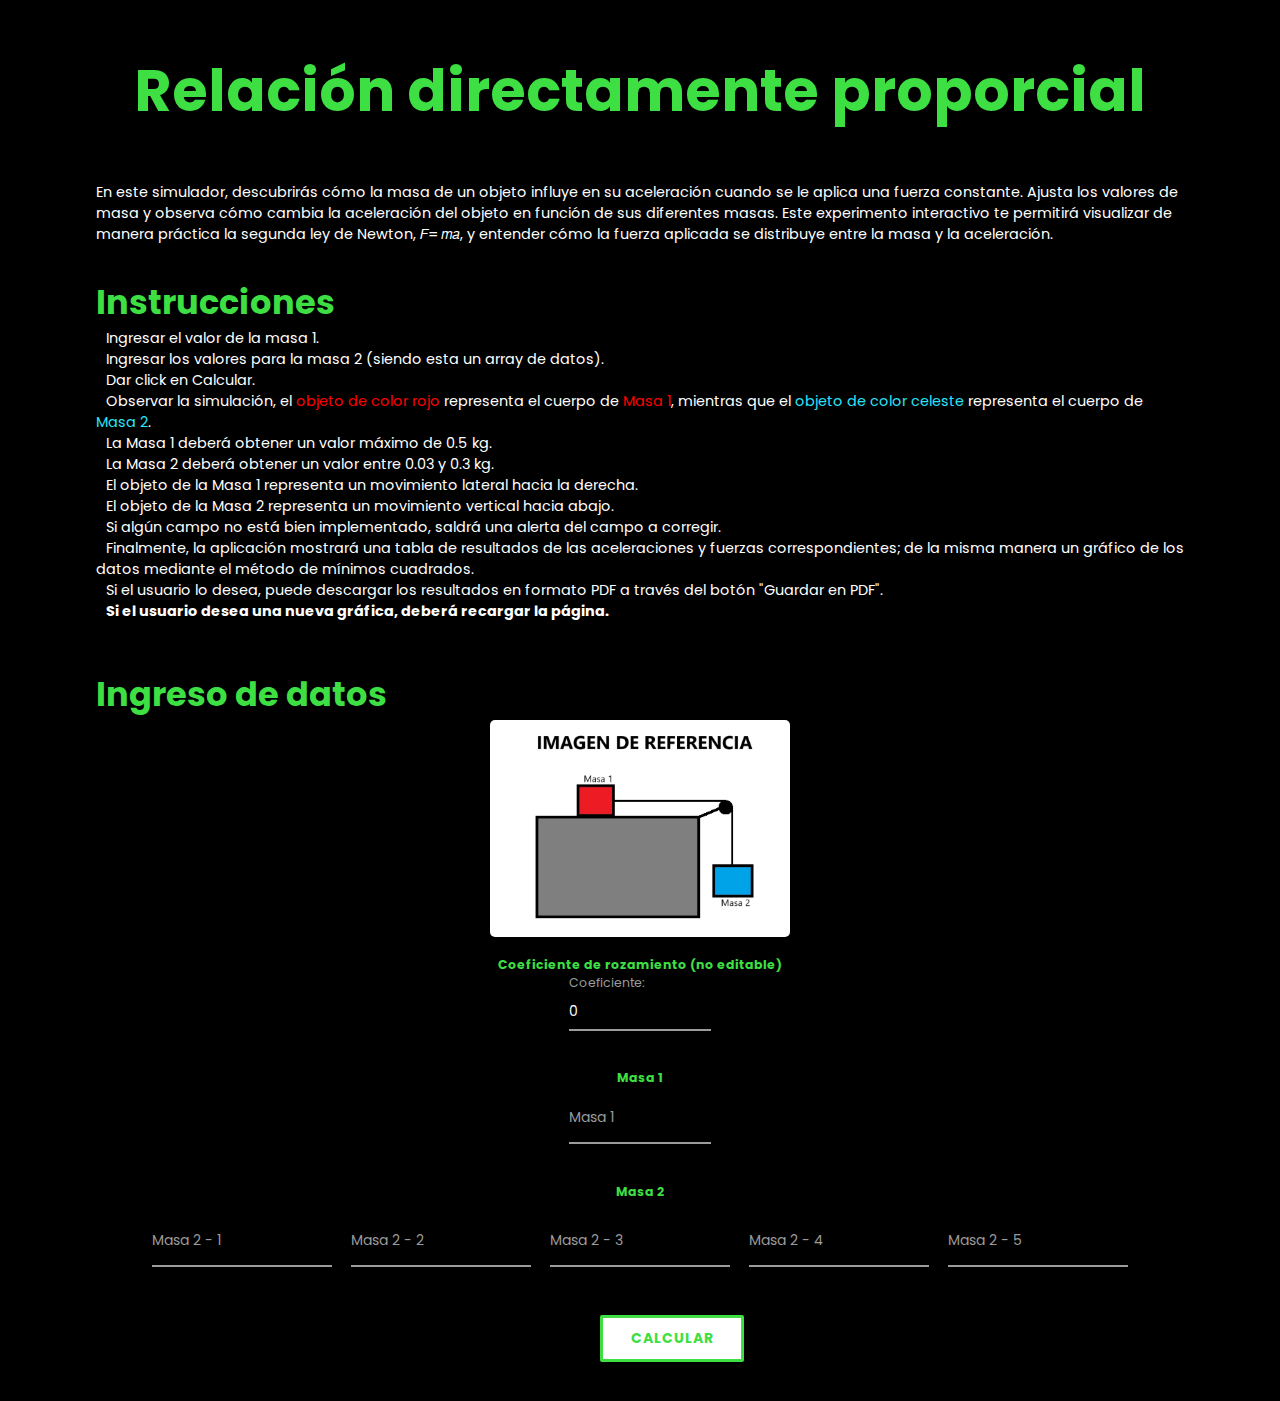
==== simulador/situacion1.html @ 9d55b873 "Primer borrador" ====
<!DOCTYPE html>
<html lang="en">
<head>
    <meta charset="UTF-8">
    <meta name="viewport" content="width=device-width, initial-scale=1.0">
    <title>Situación 1 (a vs F)</title>
    <link rel="icon" href="../img/opcion1.ico" type="image/x-icon">
    <link rel="stylesheet" type="text/css" href="../css/index.css">
	<link rel="stylesheet" type="text/css" href="../css/situacion1.css">
</head>
<body>

    <header>
        <h1 class="heading">Relación directamente proporcial</h1>
    </header>

    <section class="principal-content">
        <div class="introduccion">
            <p>En este simulador, descubrirás cómo la masa de un objeto influye en su aceleración cuando se le aplica una fuerza constante. Ajusta los valores de masa y observa cómo cambia la aceleración del objeto en función de sus diferentes masas. Este experimento interactivo te permitirá visualizar de manera práctica la segunda ley de Newton, 𝐹= 𝑚𝑎, y entender cómo la fuerza aplicada se distribuye entre la masa y la aceleración.</p>
            <br>
        </div>
        <div class="instrucciones">
            <h3 class="sub-heading">Instrucciones</h3>
            <p><i class="fa-solid fa-circle-right"></i> Ingresar el valor de la masa 1.</p>
            <p><i class="fa-solid fa-circle-right"></i> Ingresar los valores para la masa 2 (siendo esta un array de datos).</p>
            <p><i class="fa-solid fa-circle-right"></i> Dar click en Calcular.</p>
            <p><i class="fa-solid fa-circle-right"></i> Observar la simulación, el <span style="color: red;">objeto de color rojo</span> representa el cuerpo de <span style="color: red;">Masa 1</span>, mientras que el <span style="color: rgb(42, 228, 249);">objeto de color celeste</span> representa el cuerpo de <span style="color: rgb(42, 228, 249);">Masa 2</span>.</p>
            <p><i class="fa-solid fa-circle-right"></i> La Masa 1 deberá obtener un valor máximo de 0.5 kg.</p>
            <p><i class="fa-solid fa-circle-right"></i> La Masa 2 deberá obtener un valor entre 0.03 y 0.3 kg.</p>
            <p><i class="fa-solid fa-circle-right"></i> El objeto de la Masa 1 representa un movimiento lateral hacia la derecha.</p>
            <p><i class="fa-solid fa-circle-right"></i> El objeto de la Masa 2 representa un movimiento vertical hacia abajo.</p>
            <p><i class="fa-solid fa-circle-right"></i> Si algún campo no está bien implementado, saldrá una alerta del campo a corregir.</p>
            <p><i class="fa-solid fa-circle-right"></i> Finalmente, la aplicación mostrará una tabla de resultados de las aceleraciones y fuerzas correspondientes; de la misma manera un gráfico de los datos mediante el método de mínimos cuadrados.</p>
            <p><i class="fa-solid fa-circle-right"></i> Si el usuario lo desea, puede descargar los resultados en formato PDF a través del botón "Guardar en PDF".</p>
            <p><i class="fa-solid fa-circle-right"></i> <strong>Si el usuario desea una nueva gráfica, deberá recargar la página.</strong></p>
        </div>
    </section>

    <div class="datos-masas">
        <h3 class="sub-heading">Ingreso de datos</h3>
        <div class="img-referencial">
            <img class="img-referencia" src="../img/referencia.jpg" alt="Ley de la Fuerza">
        </div>  
        <h3 class="h3-sub">Coeficiente de rozamiento (no editable)</h3>
        <div class="coeficiente">
            <div class="form__group field">
                <input type="number" id="coeficienteRozamiento" class="form__field input-coe" value="0" placeholder="Coeficiente" readonly>
                <label for="Coeficiente-rozamiento" class="form__label">Coeficiente:</label>
            </div>       
        </div>
        <br><br>
        <h3 class="h3-sub">Masa 1</h3>
        <div class="input-masa1">
            <div class="form__group field">
                <input type="number" id="masa1" class="form__field" placeholder="Masa 1" required step="0.01" max="1">
                <label for="masa1" class="form__label">Masa 1</label>
            </div>
        </div>
        <br><br>
        <h3 class="h3-sub">Masa 2</h3>
        <div class="input-masa2">
            <div class="form__group field masitas2">
                <input type="number" id="masa2-1" class="form__field" placeholder="Masa 2 - 1" required step="0.01" max="0.30" min="0.03">
                <label for="masa2-1" class="form__label">Masa 2 - 1</label>
            </div>
            <div class="form__group field masitas2">
                <input type="number" id="masa2-2" class="form__field" placeholder="Masa 2 - 2" required step="0.01" max="0.30" min="0.03">
                <label for="masa2-1" class="form__label">Masa 2 - 2</label>
            </div>
            <div class="form__group field masitas2">
                <input type="number" id="masa2-3" class="form__field" placeholder="Masa 2 - 3" required step="0.01" max="0.30" min="0.03">
                <label for="masa2-1" class="form__label">Masa 2 - 3</label>
            </div>
            <div class="form__group field masitas2">
                <input type="number" id="masa2-4" class="form__field" placeholder="Masa 2 - 4" required step="0.01" max="0.30" min="0.03">
                <label for="masa2-1" class="form__label">Masa 2 - 4</label>
            </div>
            <div class="form__group field masitas2">
                <input type="number" id="masa2-5" class="form__field" placeholder="Masa 2 - 5" required step="0.01" max="0.30" min="0.03">
                <label for="masa2-1" class="form__label">Masa 2 - 5</label>
            </div>
        </div>

        <div class="botones">
            <div class="buttons">
                <button id="calcularBtn" onclick="calcular()">Calcular</button>
            </div>
        </div>

        <div id="resultados" class="result" style="display: none;">
            <h3 class="sub-heading">Resultados:</h3>
            <table id="resultadosTabla">
                <thead>
                    <tr>
                        <th>Masa 1</th>
                        <th>Masa 2</th>
                        <th>Aceleración (m/s²)</th>
                        <th>Fuerza (N)</th>
                        <th>Acciones</th>
                    </tr>
                </thead>
                <tbody>
                    <!-- Las filas se agregarán dinámicamente aquí -->
                </tbody>
            </table>
        </div>
        
        <canvas id="simCanvas" class="simCanvas" width="500" height="300" style="display: none;"></canvas>

        <br><br>
        <div id="graficaContainer" style="display: none;">
            <h3 class="sub-heading">Gráfica: Aceleración vs Fuerza</h3>
            <canvas id="graficaCanvas" width="500" height="300"></canvas>
        </div>

        <!-- Div para mostrar la ecuación de la recta -->
        <div id="ecuacionRecta" class="result" style="display: none;">
            <h3 class="sub-heading">Ecuación de la Recta:</h3>
            <p id="ecuacionTexto"></p>
        </div>

        <button id="guardarPDFBtn" onclick="guardarPDF()" disabled style="display: none;"><i class="fa-solid fa-file-pdf"></i> Guardar en PDF</button>
    </div>

    
    
    <!-- <footer>
        <div class="footer-content">
            <img src="../img/espe.png" alt="Universidad de las Fuerzas Armadas ESPE" class="footer-logo">
            <p>&copy; 2024 - Universidad de las Fuerzas Armadas ESPE. Todos los derechos reservados.</p>
            <p>Departamento de Ciencias Exactas - Física 1</p>
        </div>
    </footer> -->
    

    <script src="../js/fo.js"></script>
    <script src="../js/situacion1.js"></script>
    <script src="../js/chart.js"></script>

    <script src="../js/jspdf.umd.min.js"></script>
    <script src="../js/jspdf.plugin.autotable.min.js"></script>
    <script src="../js/html2canvas.min.js"></script>
    <script src="../js/pdf-lib.min.js"></script>

    <!-- <script src="https://cdnjs.cloudflare.com/ajax/libs/jspdf/2.5.1/jspdf.umd.min.js"></script>
    <script src="https://cdnjs.cloudflare.com/ajax/libs/jspdf-autotable/3.5.25/jspdf.plugin.autotable.min.js"></script>
    <script src="https://cdnjs.cloudflare.com/ajax/libs/html2canvas/0.4.1/html2canvas.min.js"></script>
    <script src="https://cdnjs.cloudflare.com/ajax/libs/pdf-lib/1.17.1/pdf-lib.min.js"></script> -->
</body>
</html>
---- css/index.css ----
@import url('https://fonts.googleapis.com/css2?family=Poppins:ital,wght@0,100;0,200;0,300;0,400;0,500;0,600;0,700;0,800;0,900;1,100;1,200;1,300;1,400;1,500;1,600;1,700;1,800;1,900&display=swap');

*{
	margin: 0;
	padding: 0;
	box-sizing: border-box;
	text-decoration: none;
	scroll-behavior: smooth;
	font-family: "Poppins";
}

:root {
	--bg-color: #000;
	--second-bg-color: #101010;
	--text-color: #fff;
	--main-color: #3ddf42;
    --second-main-color: #7ff95e;
}

html{
	font-size: 60%;
	overflow-x: hidden;
}

body{
	background: var(--bg-color);
	color: var(--text-color);
}

::-webkit-scrollbar{
	width: 15px;
}

::-webkit-scrollbar-thumb{
	background-color: var(--main-color);
}

::-webkit-scrollbar-track{
	background-color: var(--bg-color);
	width: 50px;
}

.heading{
	text-align: center;
	font-size: 6rem;
	margin: 5rem 0;
    color: var(--main-color);
}

.color-azul{
    color: var(--main-color);
}

/* -------------------------------------------------- */

.contenido-principal h2{
    color: var(--main-color);
}

.cartas-intro{
    display: inline-flex;
    margin: 1rem auto;
    width: 55%;
    margin-left: 23%;
}

.card {
    width: 250px;
    height: 300px;
    margin: 0 auto;
    background-color: #011522;
    border-radius: 8px;
    z-index: 1;
}

.tools {
    display: flex;
    align-items: center;
    padding: 9px;
}

.circle {
    padding: 0 4px;
}

.box {
    display: inline-block;
    align-items: center;
    width: 10px;
    height: 10px;
    padding: 1px;
    border-radius: 50%;
}

.red {
    background-color: #ff605c;
}

.yellow {
    background-color: #ffbd44;
}

.green {
    background-color: #00ca4e;
}

.card__content{
    color: white;
    font-size: 12px;
    padding-left: 20px;
    padding-right: 20px;
    text-align: left;
}

.contenido_teoria{
    margin: 0 auto;
    margin-top: 3rem;
    width: 400px;
    text-align: center;
    padding: 1.5rem;
    border-radius: 10px;
    font-size: 1.5rem;

    background: #121212; /* Fallback for browsers that don't support gradients */
    background: linear-gradient(
    135deg,
    #121212 25%,
    #1a1a1a 25%,
    #1a1a1a 50%,
    #121212 50%,
    #121212 75%,
    #1a1a1a 75%,
    #1a1a1a
    );
    background-size: 40px 40px;

    /* Animation */
    animation: move 4s linear infinite;
}

@keyframes show{
    from{
        opacity: 0;
        scale: 25%;
    }

    to{
        opacity: 1;
        scale: 100%;
    }
}

@keyframes move {
    0% {
      background-position: 0 0;
    }
    100% {
      background-position: 40px 40px;
    }
  }

.contenido_teoria .btn{
    display: inline-block;
    padding: 1rem 2.8rem;
    background: var(--main-color);
    box-shadow: 0 0 25px var(--main-color);
    border-radius: 4rem;
    font-size: 1.6rem;
    color: #fff;
    border: 2px solid transparent;
    letter-spacing: 0.1rem;
    font-weight: 600;
    transition: 0.3 ease-in-out;
    cursor: pointer;
}

.contenido_teoria .btn:hover{
    transform: scale(1.05);
    box-shadow: 0 0 50px var(--main-color);
}

.contenido-principal{
    font-size: 1.5rem;
    margin-left: 13rem;
    margin-right: 13rem;
}

.opciones{
    display: inline-flex;
    width: 55%;
    margin-top: 5rem;
    margin-left: 23%;
    background-color: var(--second-bg-color);
    padding: 4rem;
    border-radius: 10px;
}

.opcion1, .opcion2{
    display: flex;
    width: 50%;

    view-timeline-name: --image;
    view-timeline-axis: block;
    animation-timeline: --image;
    animation-name: show;
    animation-range: entry 25% cover 60%;
    animation-fill-mode: both;
}

.img1, .img2{
    margin: 0 auto;
    padding: 2rem;
    border: 3px solid var(--main-color);
    border-radius: 15px;
    cursor: pointer;
}

.img1 h3, .img2 h3{
    font-size: 2rem;
}

.img1 img, .img2 img{
    max-width: 20rem;
}

.img1:hover, .img2:hover{
	box-shadow: 0 0 25px var(--main-color),
				0 0 50px var(--main-color);
	transform: scale(1.02);
}

/* Footer */
footer {
    background-color: var(--bg-color);
    color: #fff;
    text-align: center;
    padding: 20px 20px;
    position: relative;
    bottom: 0;
    width: 100%;
    font-size: 14px;
    margin-top: 10rem;
}

footer .footer-content {
    display: flex;
    flex-direction: column;
    align-items: center;
}

.footer-logo {
    max-width: 100px; /* Ajusta el tamaño del logo según sea necesario */
    margin-bottom: 10px;
}

footer .footer-content p {
    margin: 5px 0;
}

footer a {
    color: #fff;
    text-decoration: none;
}

footer a:hover {
    text-decoration: underline;
}


/* Responsive */
@media (max-width: 1200px) {

    .contenido-principal{
        font-size: 1.5rem;
        margin-left: 3rem;
        margin-right: 3rem;
    }
    
    .opciones, .cartas-intro{
        height: 100%;
        display: inline-block;
        width: 100%;
        margin-left: 0;
    }

    .card{
        margin-top: 1.5rem;
    }

    .opcion1, .opcion2{
        width: 100%;
        margin-top: 3rem;
    }

    .contenido_teoria{
        width: 300px;
        margin-top: 2rem;
    }
}
---- css/situacion1.css ----
.subtitulos{
    font-size: 2.5rem;
    text-align: center;
    color: var(--main-color);
}

/* Principal-content */
.principal-content, .datos-masas{
    padding-left: 10rem;
    padding-right: 10rem;
}

.introduccion p, .instrucciones p{
    font-size: 1.5rem;
}

.instrucciones{
    margin-top: 2rem;
}

.sub-heading{
    font-size: 3.5rem;
    color: var(--main-color);
}

.fa-circle-right{
    margin-right: 1rem;
    color: var(--main-color);
}

.datos-masas{
    display: block;
    width: 100%;
    margin-top: 5rem;
    margin-bottom: 10rem;
}

.img-referencial{
    width: 100%;
    display: flex;
    margin-bottom: 2rem;
}

.img-referencia{
    margin: 0 auto;
    width: 300px;
    border-radius: 5px;
}

.coeficiente, .input-masa1{
    width: 13%;
    height: 7rem;
    margin: 0 auto;
}

.coeficiente label{
    font-size: 1.3rem;
}

.coeficiente .input-coe{
    cursor: not-allowed;
    display: block;
}

.input-masa2{
    display: flex;
    align-items: center;
    justify-content: center;
}

.input-masa2 .masitas2{
    margin: 1rem;
}

.h3-sub{
    text-align: center;
    color: var(--main-color);
    font-size: 1.3rem;
}

.result{
    margin: 0 auto;
    margin-top: 10rem;
    width: 50%;
    display: flex;
    align-items: center;
    justify-content: center;
    font-size: 1.2rem;
}

table {
    width: 100%;
    border-collapse: collapse;
    margin-top: 20px;
}
th, td {
    border: 1px solid #ddd;
    padding: 8px;
    text-align: center;
}


.simCanvas {
    border: 2px solid white;
    background-color: var(--second-bg-color);
    margin: 0 auto;
    margin-top: 10rem;
    display: block;
}

#graficaCanvas{
    background-color: #fff;
    
}

#ecuacionTexto{
    font-size: 2.5rem;
    font-weight: bold;
}

#guardarPDFBtn{
    background-color: #d22b2b;
    padding: 1rem;
    border-radius: 4px;
    margin: 0 auto;
    display: flex;
    color: #fff;
    cursor: pointer;
    margin-top: 5rem;
}

#guardarPDFBtn:hover{
    background-color: #f93333;
}


/* Inputs */
#calcularBtn{
    background-color: #fff;
}
.form__group {
    position: relative;
    padding: 20px 0 0;
    width: 100%;
    max-width: 180px;
}
.form__field {
    font-family: inherit;
    width: 100%;
    border: none;
    border-bottom: 2px solid #9b9b9b;
    outline: 0;
    font-size: 14px;
    color: #fff;
    padding: 7px 0;
    background: transparent;
    transition: border-color 0.2s;
} 
.form__field::placeholder {
    color: transparent;
}
.form__field:placeholder-shown ~ .form__label {
    font-size: 14px;
    cursor: text;
    top: 20px;
}
.form__label {
    position: absolute;
    top: 0;
    display: block;
    transition: 0.2s;
    font-size: 14px;
    color: #9b9b9b;
    pointer-events: none;
} 
.form__field:focus {
    padding-bottom: 5px;
    font-weight: 600;
    border-width: 3px;
    border-image: linear-gradient(to right, #116399, #4E7EFD);
    border-image-slice: 1;
} 
.form__field:focus ~ .form__label {
    position: absolute;
    top: 0;
    display: block;
    transition: 0.2s;
    font-size: 14px;
    color: #4E7EFD;
    font-weight: 700;
}
.form__field:required, .form__field:invalid {
    box-shadow: none;
}
  
/* Buttons */
.botones{
    width: 90%;
    display: flex;
    position: absolute;
}
.buttons{
    margin: 0 auto;
    margin-top: 3rem;
}
.botones button {
    font-size: 14px;
    letter-spacing: 1px;
    text-transform: uppercase;
    display: inline-block;
    text-align: center;
    font-weight: bold;
    padding: 0.7em 2em;
    border: 3px solid var(--main-color);
    border-radius: 2px;
    position: relative;
    box-shadow: 0 2px 10px rgba(0, 0, 0, 0.16), 0 3px 6px rgba(0, 0, 0, 0.1);
    color: var(--main-color);
    text-decoration: none;
    transition: 0.3s ease all;
    z-index: 1;
    cursor: pointer;
    margin: 1rem;
    width: 15rem;
}
.botones button:before {
    transition: 0.5s all ease;
    position: absolute;
    top: 0;
    left: 50%;
    right: 50%;
    bottom: 0;
    opacity: 0;
    content: '';
    background-color: var(--main-color);
    z-index: -1;
}
.botones button:hover, .botones button:focus {
    color: white;
}
.botones button:hover:before, .botones button:focus:before {
    transition: 0.5s all ease;
    left: 0;
    right: 0;
    opacity: 1;
} 
.botones button:active {
    transform: scale(0.9);
}




/* Responsive */
@media (max-width: 1100px) {

    /* Introducción */
    header{
        width: 100%;
    }

    .heading{
        font-size: 4rem;
    }

    .principal-content, .datos-masas{
        padding-left: 2rem;
        padding-right: 2rem;
    }

    .introduccion p, .instrucciones p{
        font-size: 1.2rem;
    }

    .sub-heading{
        font-size: 2.5rem;
    }

    .coeficiente, .input-masa1{
        width: 40%;
        height: 7rem;
        margin: 0 auto;
    }

    .input-masa2{
        display: flex;
        flex-wrap: wrap;
    }

    #resultados{
        width: 90%;
        height: auto;
    }

    #simCanvas{
        width: 300px;
        height: 200px;
    }

    #ecuacionRecta{
        width: 90%;
        font-size: 1.5rem;
    }

}
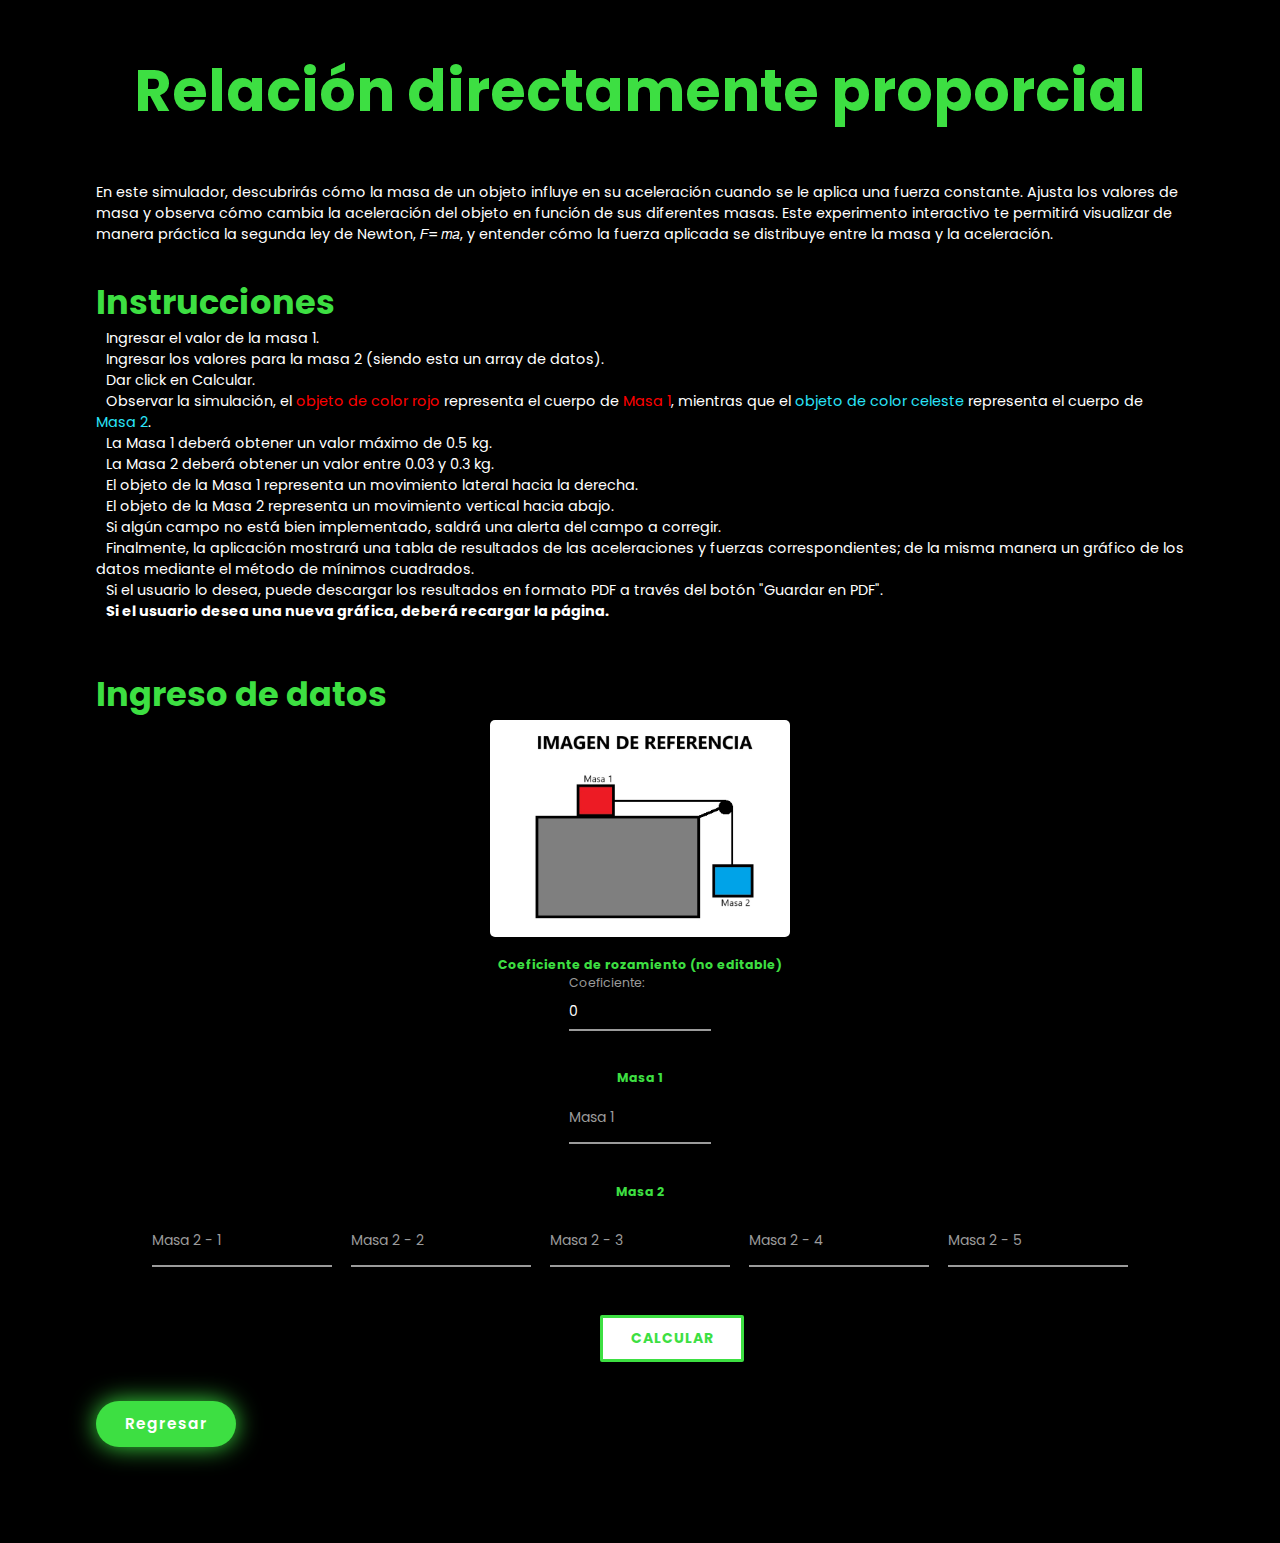
==== commit 32e01f96: "Segunda versión" ====
--- a/simulador/situacion1.html
+++ b/simulador/situacion1.html
@@ -120,6 +120,8 @@
         </div>
 
         <button id="guardarPDFBtn" onclick="guardarPDF()" disabled style="display: none;"><i class="fa-solid fa-file-pdf"></i> Guardar en PDF</button>
+
+        <a class="btn" href="../index.html">Regresar</a>
     </div>
 
     
--- a/css/situacion1.css
+++ b/css/situacion1.css
@@ -249,6 +249,28 @@
 }
 
 
+.btn{
+    display: inline-block;
+    padding: 1rem 2.8rem;
+    background: var(--main-color);
+    box-shadow: 0 0 25px var(--main-color);
+    border-radius: 4rem;
+    font-size: 1.6rem;
+    color: #fff;
+    border: 2px solid transparent;
+    letter-spacing: 0.1rem;
+    font-weight: 600;
+    transition: 0.3 ease-in-out;
+    cursor: pointer;
+    margin-top: 10rem;
+}
+
+.btn:hover{
+    transform: scale(1.05);
+    box-shadow: 0 0 50px var(--main-color);
+}
+
+
 
 
 /* Responsive */
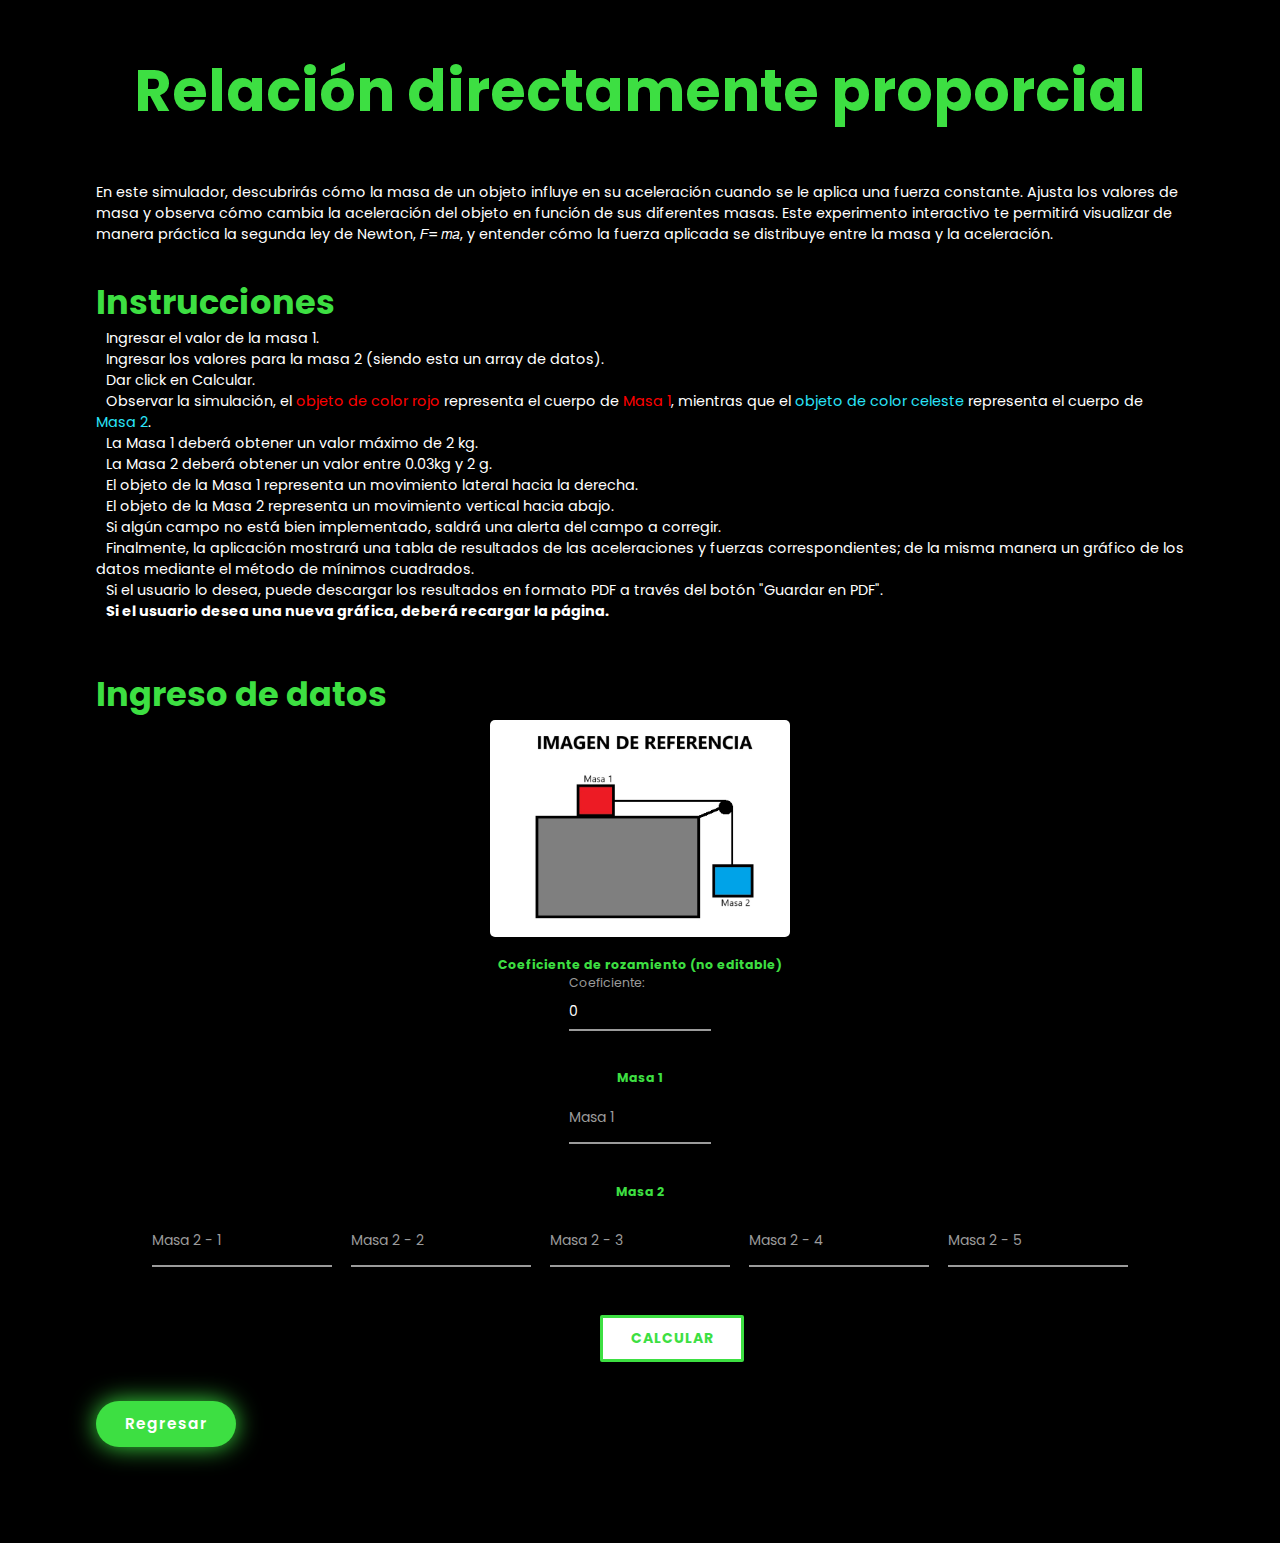
==== commit a086a103: "tercera versión" ====
--- a/simulador/situacion1.html
+++ b/simulador/situacion1.html
@@ -25,8 +25,8 @@
             <p><i class="fa-solid fa-circle-right"></i> Ingresar los valores para la masa 2 (siendo esta un array de datos).</p>
             <p><i class="fa-solid fa-circle-right"></i> Dar click en Calcular.</p>
             <p><i class="fa-solid fa-circle-right"></i> Observar la simulación, el <span style="color: red;">objeto de color rojo</span> representa el cuerpo de <span style="color: red;">Masa 1</span>, mientras que el <span style="color: rgb(42, 228, 249);">objeto de color celeste</span> representa el cuerpo de <span style="color: rgb(42, 228, 249);">Masa 2</span>.</p>
-            <p><i class="fa-solid fa-circle-right"></i> La Masa 1 deberá obtener un valor máximo de 0.5 kg.</p>
-            <p><i class="fa-solid fa-circle-right"></i> La Masa 2 deberá obtener un valor entre 0.03 y 0.3 kg.</p>
+            <p><i class="fa-solid fa-circle-right"></i> La Masa 1 deberá obtener un valor máximo de 2 kg.</p>
+            <p><i class="fa-solid fa-circle-right"></i> La Masa 2 deberá obtener un valor entre 0.03kg y 2 g.</p>
             <p><i class="fa-solid fa-circle-right"></i> El objeto de la Masa 1 representa un movimiento lateral hacia la derecha.</p>
             <p><i class="fa-solid fa-circle-right"></i> El objeto de la Masa 2 representa un movimiento vertical hacia abajo.</p>
             <p><i class="fa-solid fa-circle-right"></i> Si algún campo no está bien implementado, saldrá una alerta del campo a corregir.</p>
